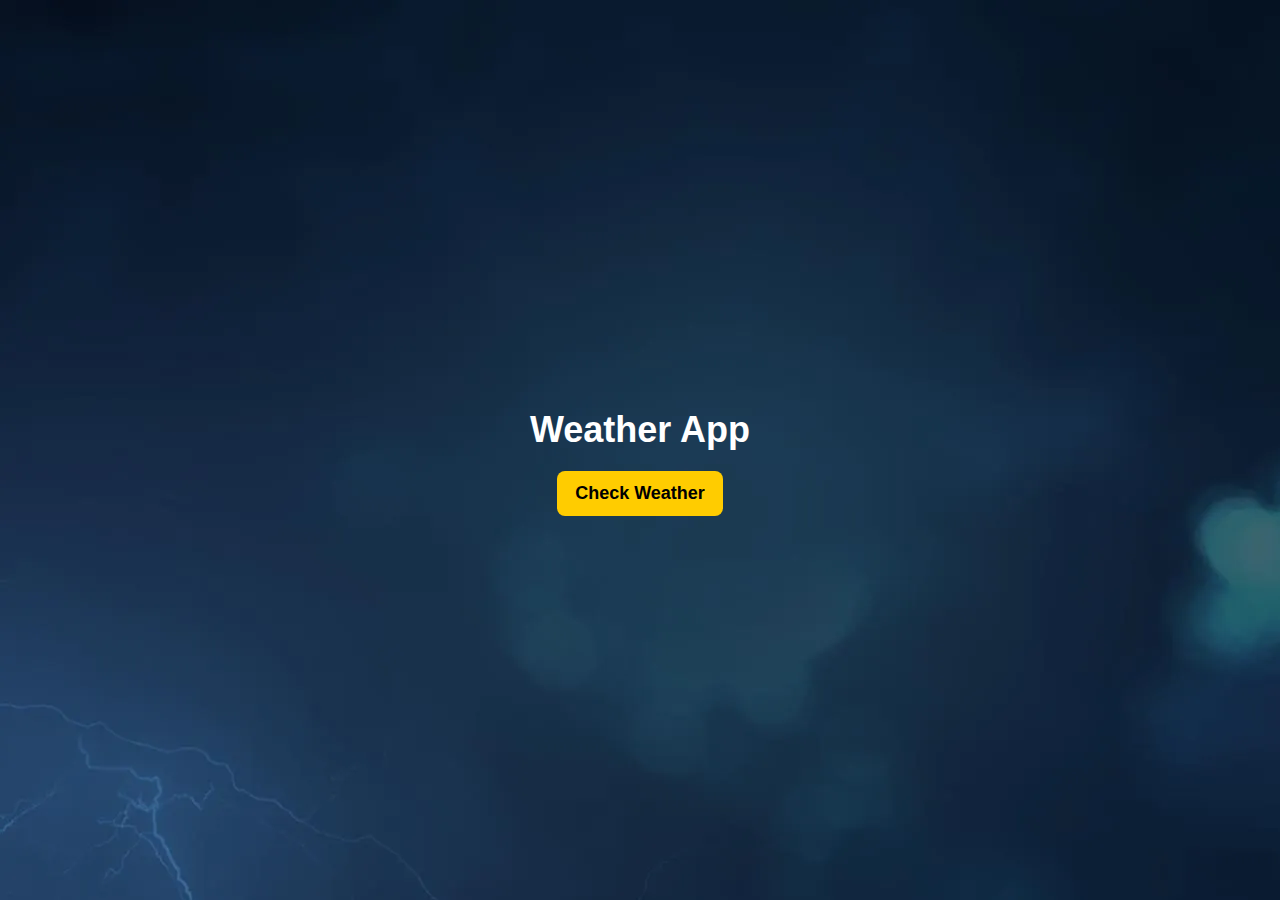
==== index.html @ 02316c90 "initial" ====
<!DOCTYPE html>
<html lang="en">
<head>
    <meta charset="UTF-8">
    <meta name="viewport" content="width=device-width, initial-scale=1.0">
    <title>Weather App</title>
    <link rel="stylesheet" href="styles.css">
</head>
<body>

    <!-- Home Screen -->
    <div id="home-screen">
        <h1 class="app-title">Weather App</h1>
        <button id="start-btn" class="btn">Check Weather</button>
    </div>

    <!-- Weather Screen -->
    <div id="weather-screen" class="hidden">

        <div class="search-box">
            <input type="text" id="city-input" placeholder="Enter city name">
            <button id="search-btn" class="btn">Get Weather</button>
        </div>

        <div id="error-message" class="error hidden">City not found. Try again.</div>

        <div class="weather-card hidden">
            <h2 id="city-name"></h2>
            <p id="date-time"></p>
            <div class="weather-main">
                <h1 id="temperature"></h1>
                <p id="weather-condition"></p>
                <p id="humidity"></p> <!-- New Humidity Field -->

            </div>
            <p id="feels-like"></p>
            <p id="wind-speed"></p>
            <p id="sunrise-sunset"></p>
            <img id="weather-icon" class="weather-icon hidden">
            <button id="return-btn" class="btn return-btn">Back</button>

        </div>
    </div>

    <script src="script.js"></script>
</body>
</html>
---- styles.css ----
/* General Styling */
/* General Styling */
body {
    font-family: Arial, sans-serif;
    color: white;
    background-image: url('background.jpg');

    text-align: center;
    height: 100vh;
    display: flex;
    justify-content: center;
    align-items: center;
    flex-direction: column;
    margin: 0;
}

/* Hidden class */
.hidden {
    display: none;
}

/* Home Screen */
#home-screen {
    text-align: center;
}

.app-title {
    font-size: 36px;
    font-weight: bold;
    margin-bottom: 20px;
}

/* Buttons */
.btn {
    padding: 12px 18px;
    font-size: 18px;
    background: #ffcc00;
    color: black;
    border: none;
    border-radius: 8px;
    cursor: pointer;
    font-weight: bold;
    transition: 0.3s;
}

.btn:hover {
    background: #ff9900;
}

/* Return Button (Home) */
/* Move Return Button Below the Search Box */
.return-btn {
    position: static; /* Remove absolute positioning */
    margin-top: 10px; /* Add spacing */
    background: red;
    color: white;
    font-size: 16px;
    padding: 10px 15px;
    border-radius: 8px;
}


/* Weather Screen */
#weather-screen {
    width: 90%;
    max-width: 400px;
    background: rgba(255, 255, 255, 0.2);
    padding: 20px;
    border-radius: 12px;
    box-shadow: 0 4px 10px rgba(0, 0, 0, 0.2);
    backdrop-filter: blur(10px);
    position: relative; /* So return button stays properly aligned */
}

/* Search Box */
.search-box {
    display: flex;
    justify-content: center;
    gap: 10px;
    margin-bottom: 15px;
}

.search-box input {
    padding: 10px;
    width: 65%;
    border: none;
    border-radius: 5px;
    font-size: 16px;
    text-align: center;
}

.search-box button {
    padding: 10px;
    border: none;
    background: #ffcc00;
    color: black;
    border-radius: 5px;
    cursor: pointer;
    font-weight: bold;
}

.search-box button:hover {
    background: #ff9900;
}

/* Error Message */
.error {
    color: red;
    font-size: 16px;
    margin-bottom: 10px;
}

/* Weather Card */
.weather-card {
    text-align: center;
    padding: 15px;
}

.weather-main h1 {
    font-size: 40px;
}

.weather-icon {
    display: block;
    width: 80px;
    margin: 10px auto;
}

@media (max-width: 768px) {
    .app-title {
        font-size: 28px;
    }

    .btn {
        font-size: 16px;
        padding: 10px 15px;
    }

    #weather-screen {
        width: 95%;
        padding: 15px;
    }

    .search-box input {
        font-size: 14px;
        max-width: 200px;
    }

    .weather-main h1 {
        font-size: 30px;
    }

    .return-btn {
        font-size: 14px;
        padding: 8px 12px;
    }
}
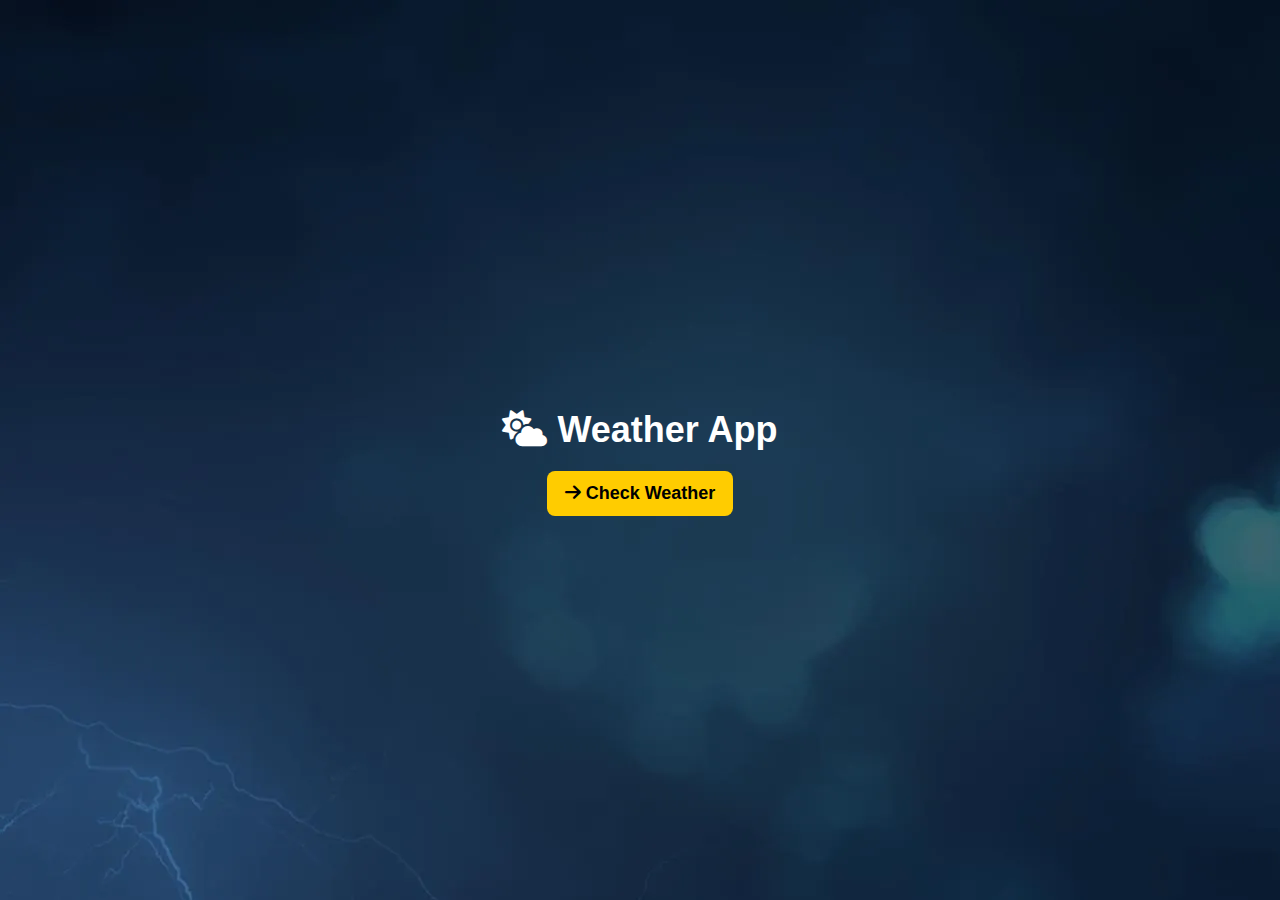
==== commit 1ef659f8: "update css" ====
--- a/index.html
+++ b/index.html
@@ -5,13 +5,17 @@
     <meta name="viewport" content="width=device-width, initial-scale=1.0">
     <title>Weather App</title>
     <link rel="stylesheet" href="styles.css">
+    <link rel="shortcut icon" href="favicon1.svg" type="image/svg+xml">
+    
+    <!-- Font Awesome CDN -->
+    <link rel="stylesheet" href="https://cdnjs.cloudflare.com/ajax/libs/font-awesome/6.4.2/css/all.min.css">
 </head>
 <body>
 
     <!-- Home Screen -->
     <div id="home-screen">
-        <h1 class="app-title">Weather App</h1>
-        <button id="start-btn" class="btn">Check Weather</button>
+        <h1 class="app-title"><i class="fas fa-cloud-sun"></i> Weather App</h1>
+        <button id="start-btn" class="btn"><i class="fas fa-arrow-right"></i> Check Weather</button>
     </div>
 
     <!-- Weather Screen -->
@@ -19,26 +23,24 @@
 
         <div class="search-box">
             <input type="text" id="city-input" placeholder="Enter city name">
-            <button id="search-btn" class="btn">Get Weather</button>
+            <button id="search-btn" class="btn"><i class="fas fa-search"></i> Get Weather</button>
         </div>
 
-        <div id="error-message" class="error hidden">City not found. Try again.</div>
+        <div id="error-message" class="error hidden"><i class="fas fa-exclamation-circle"></i> City not found. Try again.</div>
 
         <div class="weather-card hidden">
-            <h2 id="city-name"></h2>
-            <p id="date-time"></p>
+            <h2 id="city-name"><i class="fas fa-map-marker-alt"></i> <span></span></h2>
+            <p id="date-time"><i class="fas fa-clock"></i> <span></span></p>
             <div class="weather-main">
-                <h1 id="temperature"></h1>
-                <p id="weather-condition"></p>
-                <p id="humidity"></p> <!-- New Humidity Field -->
-
+                <h1 id="temperature"><i class="fas fa-thermometer-half"></i> <span></span></h1>
+                <p id="weather-condition"><i class="fas fa-cloud"></i> <span></span></p>
+                <p id="humidity"><i class="fas fa-tint"></i> Humidity: <span></span></p>
             </div>
-            <p id="feels-like"></p>
-            <p id="wind-speed"></p>
-            <p id="sunrise-sunset"></p>
+            <p id="feels-like"><i class="fas fa-temperature-low"></i> Feels like: <span></span></p>
+            <p id="wind-speed"><i class="fas fa-wind"></i> Wind: <span></span></p>
+            <p id="sunrise-sunset"><i class="fas fa-sun"></i> <span></span></p>
             <img id="weather-icon" class="weather-icon hidden">
-            <button id="return-btn" class="btn return-btn">Back</button>
-
+            <button id="return-btn" class="btn return-btn"><i class="fas fa-arrow-left"></i> Back</button>
         </div>
     </div>
 
--- a/styles.css
+++ b/styles.css
@@ -111,7 +111,7 @@
 }
 
 /* Weather Card */
-.weather-card {
+/* .weather-card {
     text-align: center;
     padding: 15px;
 }
@@ -124,7 +124,7 @@
     display: block;
     width: 80px;
     margin: 10px auto;
-}
+} */
 
 @media (max-width: 768px) {
     .app-title {
@@ -154,4 +154,92 @@
         font-size: 14px;
         padding: 8px 12px;
     }
-}+}
+.weather-card {
+    margin-top: 20px;
+    padding: 20px;
+    background: rgba(255, 255, 255, 0.1);
+    border-radius: 15px;
+    text-align: center;
+    box-shadow: 0 0 10px rgba(0, 0, 0, 0.3);
+}
+
+.weather-card h2, 
+.weather-card p {
+    font-size: 18px;
+    margin: 10px 0;
+    display: flex;
+    align-items: center;
+    justify-content: center;
+}
+.weather-card h2
+{
+    font-size: 38px;
+}
+.weather-card i {
+    margin-right: 8px;
+    color: #fca311;
+}
+
+.weather-main {
+    margin: 15px 0;
+}
+
+.weather-main h1 {
+    font-size: 50px;
+    font-weight: bold;
+    color: #fca311; /* Highlight Temperature */
+}
+
+.weather-main p {
+    font-size: 22px;
+    text-transform: capitalize;
+    color: #e0e1dd; 
+}
+
+.weather-icon {
+    width: 100px;
+    height: 100px;
+    margin: 15px 0;
+}
+
+.weather-details {
+    display: flex;
+    justify-content: space-around;
+    margin: 20px 0;
+}
+
+.detail {
+    display: flex;
+    flex-direction: column;
+    align-items: center;
+    padding: 10px;
+    background: rgba(255, 255, 255, 0.1);
+    border-radius: 10px;
+    width: 100px;
+}
+
+.detail i {
+    font-size: 28px;
+    margin-bottom: 5px;
+    color: #fca311; /* Icon Highlight */
+}
+
+.hidden {
+    display: none;
+}
+
+.error {
+    color: #ff4d4d;
+    font-weight: bold;
+    margin-top: 10px;
+}
+
+/* Back Button Styling */
+.return-btn {
+    display: flex;
+    align-items: center;
+    justify-content: center;
+    font-size: 16px;
+    width: 100%;
+}
